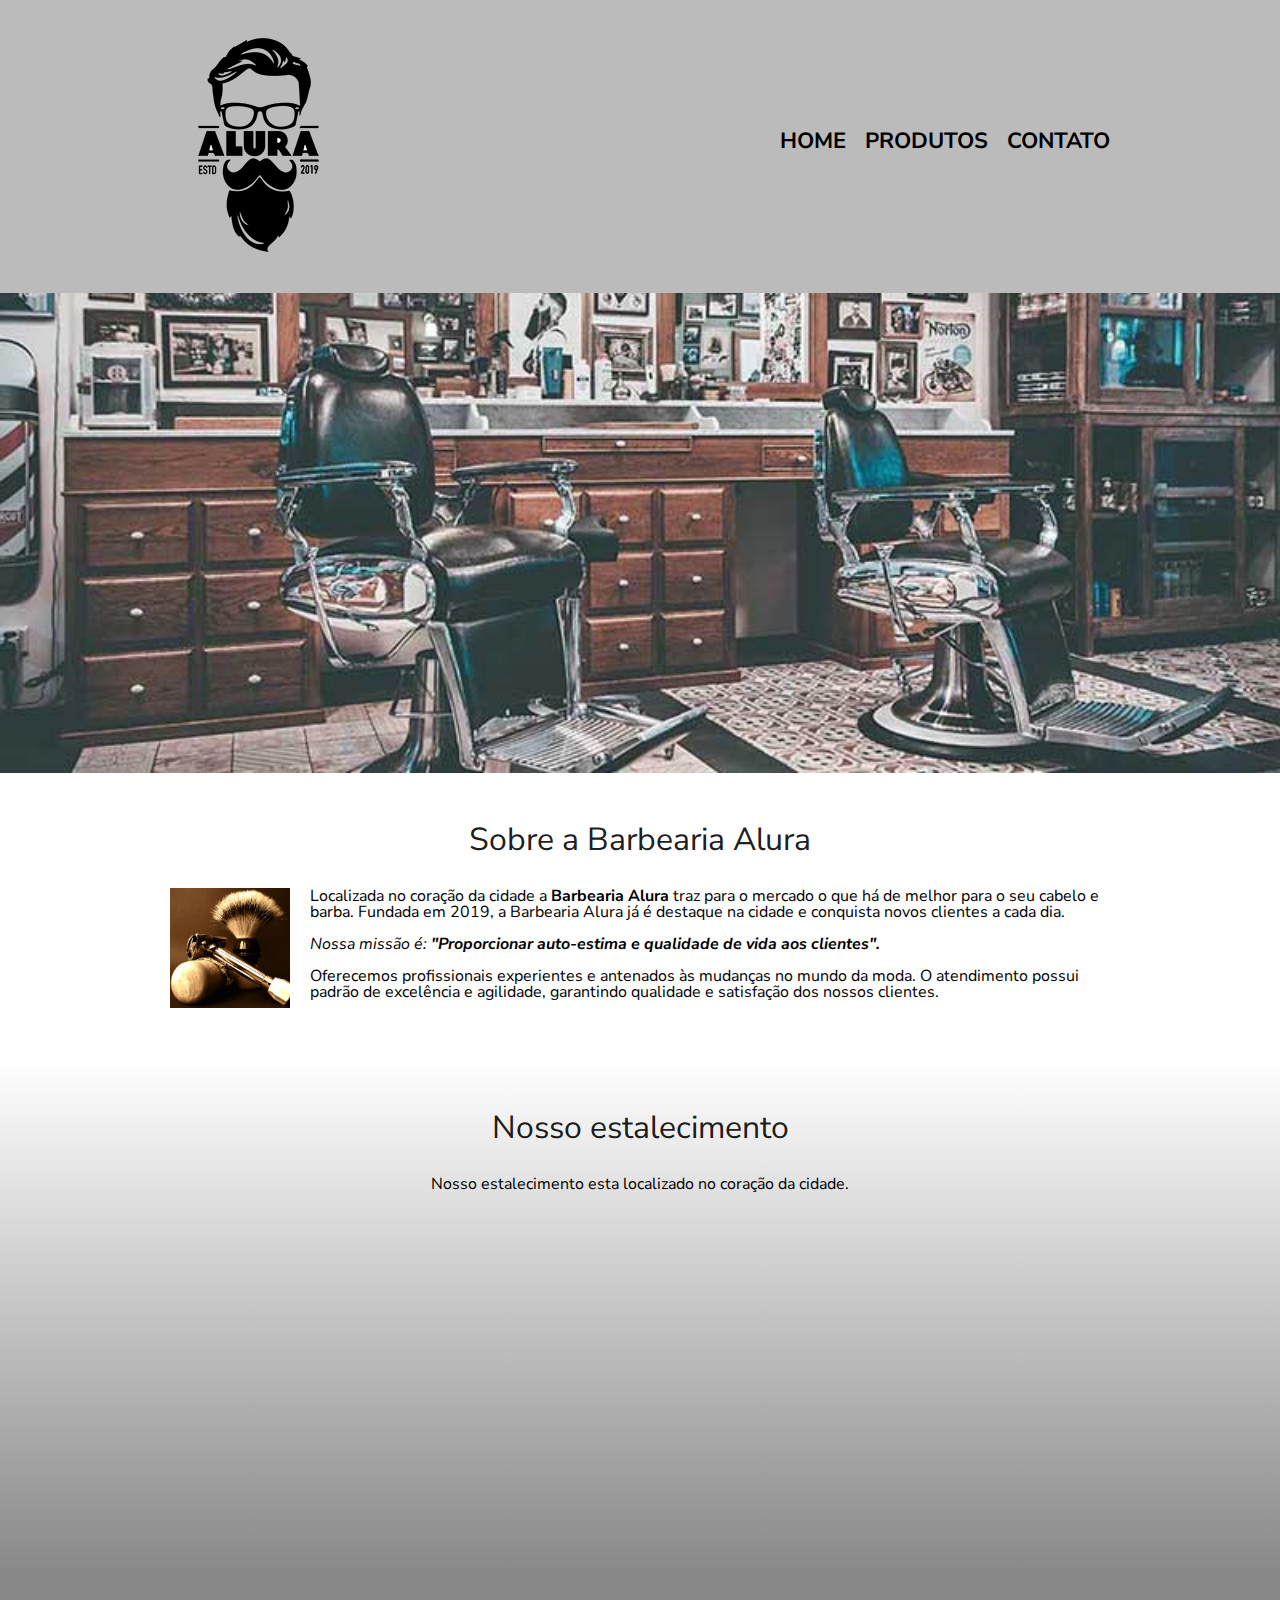
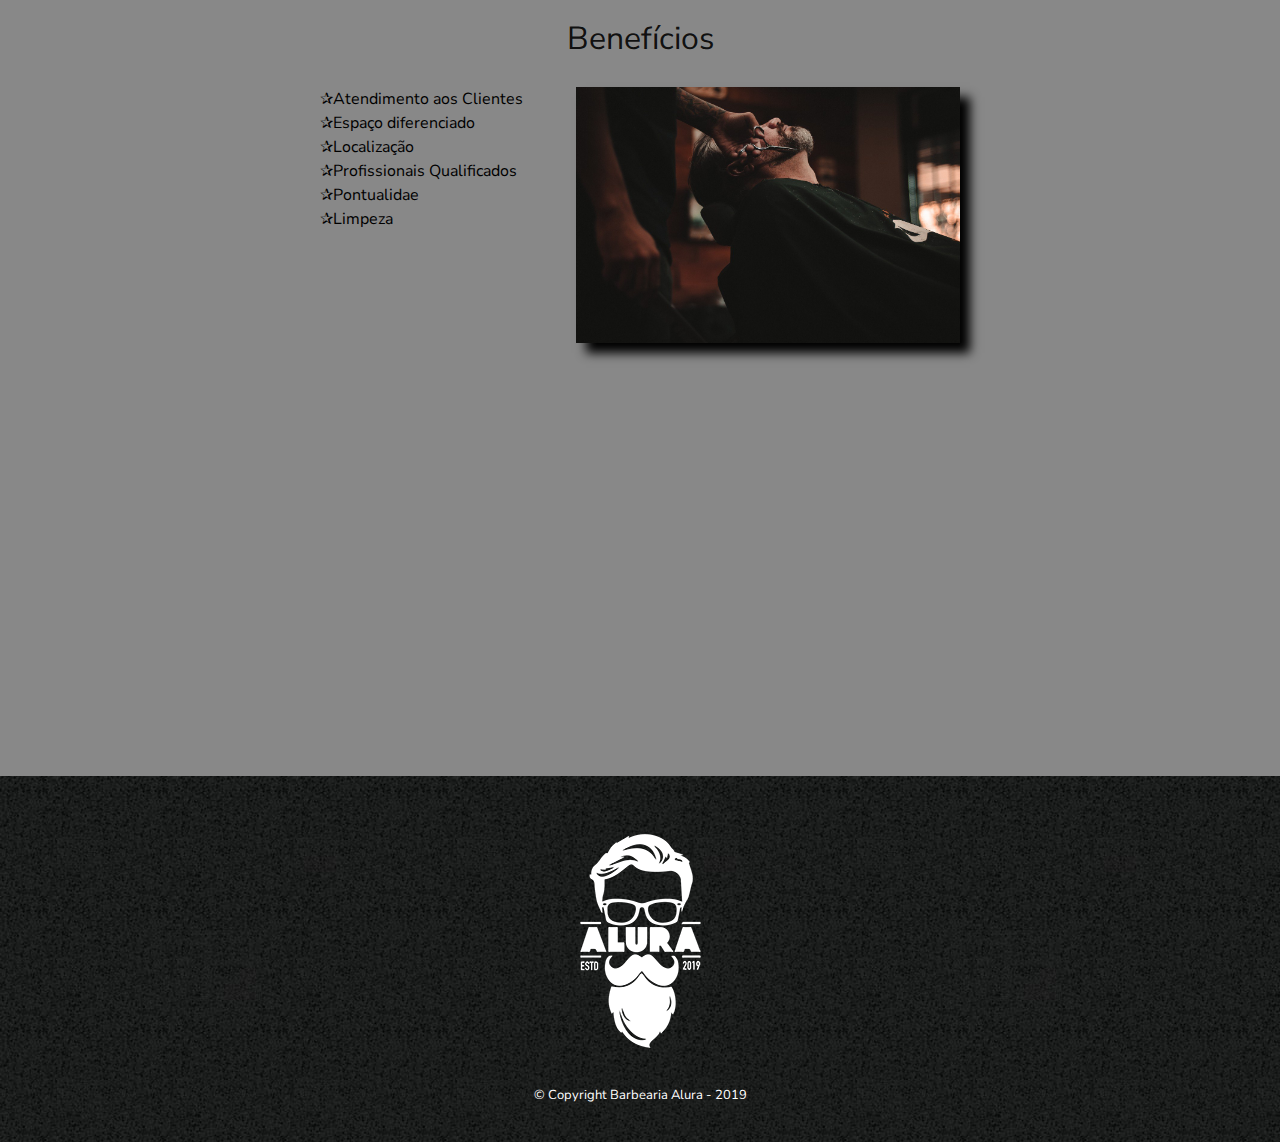
==== index.html @ 234b65a4 "commit inicial" ====
<!DOCTYPE html>
<html lang = "pt-br">
    <head>
         <meta charset="UTF-8">
         <meta name="viewport" content="width=device-width">
         <title>Barbearia Alura</title>
         <link rel="stylesheet" href="reset.css">
         <link rel="stylesheet" href="style.css">
         <link href="https://fonts.googleapis.com/css2?family=Nunito+Sans:wght@200&display=swap" rel="stylesheet">
    </head>

    <body>  
        <header>
            <div class="caixa">
                <h1><img src="logo.png"></h1>

                <nav>
                    <ul>
                        <li><a href="index.html">Home</a></li>
                        <li><a href="produtos.html">Produtos</a></li>
                        <li><a href="contato.html">Contato</a></li>
                    </ul>
                </nav>
            </div>
        </header>
        <img class = "banner" src = "banner.jpg">    
        
        <main>
            <section class="principal">
                <h2 class="titulo-principal">Sobre a Barbearia Alura</h2>
                <img class="utensilios" src="utensilios.jpg" alt="Utensilios um barbeiro">

                <p>Localizada no coração da cidade a <strong>Barbearia Alura</strong> traz para o mercado o que há de melhor
                para o seu cabelo e barba. 
                Fundada em 2019, a Barbearia Alura já é destaque na cidade e conquista novos clientes a cada dia. </p>

                <p id = "missao"><em>Nossa missão é: <strong> "Proporcionar auto-estima e qualidade de vida aos clientes".</strong></em></p>

                <p>Oferecemos profissionais experientes e antenados às mudanças no mundo da moda. O atendimento possui padrão de excelência e agilidade, garantindo qualidade e satisfação dos nossos clientes.</p>
                </section>

                <section class="mapa">
                    <h3 class="titulo-principal">Nosso estalecimento</h3>
                    <p>Nosso estalecimento esta localizado no coração da cidade.</p>

                    <div class="mapa-conteudo">
                        <iframe src="https://www.google.com/maps/embed?pb=!4v1641039689569!6m8!1m7!1skPHIiZUF7O6fQCjoKKWMSQ!2m2!1d-30.0108147057329!2d-51.12991420858576!3f230.1272!4f0!5f0.7820865974627469" width="100%" height="300" style="border:0;" allowfullscreen="" loading="lazy"></iframe>
                    </div>    
                </section>

            <section class="beneficios">
                <h3 class="titulo-principal">Benefícios</h3>
                <div class="conteudo-beneficios">
                    <ul class="lista-beneficios">
                        <li class="itens">Atendimento aos Clientes</li>
                        <li class="itens">Espaço diferenciado</li>
                        <li class="itens">Localização</li>
                        <li class="itens">Profissionais Qualificados</li>
                        <li class="itens">Pontualidae</li>
                        <li class="itens">Limpeza</li>
                    </ul><img src="beneficios.jpg" class="imagem-beneficios">
                </div>           

                <div class="video">
                    <iframe width="100%" height="315" src="https://www.youtube.com/embed/wcVVXUV0YUY" title="YouTube video player" frameborder="0" allow="accelerometer; autoplay; clipboard-write; encrypted-media; gyroscope; picture-in-picture" allowfullscreen></iframe>
                </div>
            </section>
        </main>   

        <footer>
            <img src="logo-branco.png">
            <p class="copyright">&copy; Copyright Barbearia Alura - 2019</p>
        </footer>
    </body>        
</html>
---- style.css ----
body{
    font-family: 'Nunito Sans', sans-serif;
}
header{
    background: #BBBBBB;
    padding: 20px 0 ;
}

.caixa{
    position: relative;
    width: 940px;
    margin: 0 auto;
}

nav {
   position: absolute;
   top: 110px;
   right: 0; 
}

nav li{
    display: inline ;
    margin: 0 0 0 15px;
}

nav a{
    text-transform: uppercase;
    color: #000000;
    font-weight: bold;
    font-size: 22px;
    text-decoration: none;
}
nav a:hover{
    color: #C78C19;
    text-decoration: underline;

}

.produtos{
    width: 940px;
    margin: 0 auto;
    padding: 50px 0;
}

.produtos li{
    display: inline-block;
    text-align: center;
    width: 30%;
    vertical-align: top;
    margin: 0 1.5%;
    padding: 30px 20px;
    box-sizing: border-box;
    border: 2px solid #000000;
    border-radius: 10px; 
}

.produtos li:hover{
    border-color: #C78C19;
}

.produtos li:active{
    border-color: #0fcf98;
}

.produtos h2{
    font-size: 30px;
    font-weight: bold;
}

.produtos li:hover h2{
    font-size: 35px;
}

.produto-descricao{
    font-size: 18px;
}

.produto-preco{
    font-size: 22px;
    font-weight: bold;
    margin-top: 10px;
}

footer{
    text-align: center;
    background: url("bg.jpg");
    padding: 40px 0;
}

.copyright{
    color: #ffffff;
    font-size: 13px;
    margin: 20px 0 0;
}
main{
    
}

form{
    margin: 40px 0;    
}
form label, form legend{
    display: block;
    font-size: 20px;
    margin: 0 0 10px;
}
.input-padrao{
    display: block;
    margin: 0 0 20px;
    padding: 10px 20px;
    width: 50%;
}
.checkbox{
    margin: 20px 0;
}
.enviar{
    width: 40%;
    padding: 15px 0;
    background-color: orange;
    color: white;
    font-weight: bold;
    font-size: 18px;
    border: none;
    border-radius: 5px;
    transition: 1s all;
    cursor: pointer;
}
.enviar:hover{
    background: darkorange; 
    transform: scale(1.15);   
}
table{
    margin: 20px 0 40px;
}
thead{
    background: #555555;
    color: white;
    font-weight: bold;
}
td, th{
    border: 2px solid #000000;
    padding: 8px 15px;    
}

/*CSS d barra inicial */
.banner{
    width: 100%;
}
.titulo-principal{
    text-align: center;
    font-size: 2em; /*2 vezes o tamanho da fonte base*/
    margin: 0 0 1em;
    clear: left;
    color:rgba(0,0,0,0.9);
}
.principal{
    padding: 3em 0;
    background: #FEFEFE;
    width: 940px;
    margin: 0 auto;
}
.principal p{
    margin: 0 0 1em;
    
}
.principal strong{
    font-weight: bold;    
}
.principal em{
    font-style: italic;
}
.utensilios{
    width: 120px;
    float: left;
    margin: 0 20px 20px 0;
}
.beneficios{
    padding: 3em 0;
    background: #888888;    
}
.mapa{
    padding: 3em 0;
   background: linear-gradient(#FEFEFE, #888888);
}
.mapa-conteudo{
    width: 940px;
    margin: 0 auto;
}
.mapa p{
    margin: 0 0 2em;
    text-align: center;
}
.conteudo-beneficios{
    width: 640px;
    margin: 0 auto;
}
.lista-beneficios{
    width: 40%;
    display: inline-block;
    vertical-align: top;
}
.itens{
    line-height: 1.5;
}
.itens:before{
    content: "✰"; 
}
.imagem-beneficios{
    width: 60%;    
    opacity: 1;
    transition: 400ms;
    box-shadow: 10px 10px 10px #000000;    
}
.imagem-beneficios:hover{
    opacity: 0.3;
}
.beneficios{
    padding: 3em 0;
}
.video{
    width: 560px;
    margin: 2em auto;
}
@media screen and (max-width: 480px) {
    .caixa, .principal, .conteudo-beneficios, .mapa-conteudo, .video{
        width: auto;
    }    
    h1{
        text-align: center;
    }
    nav{
        position: static;
    }
    .lista-beneficios, .imagem-beneficios{
        width: 100%;
    }
}
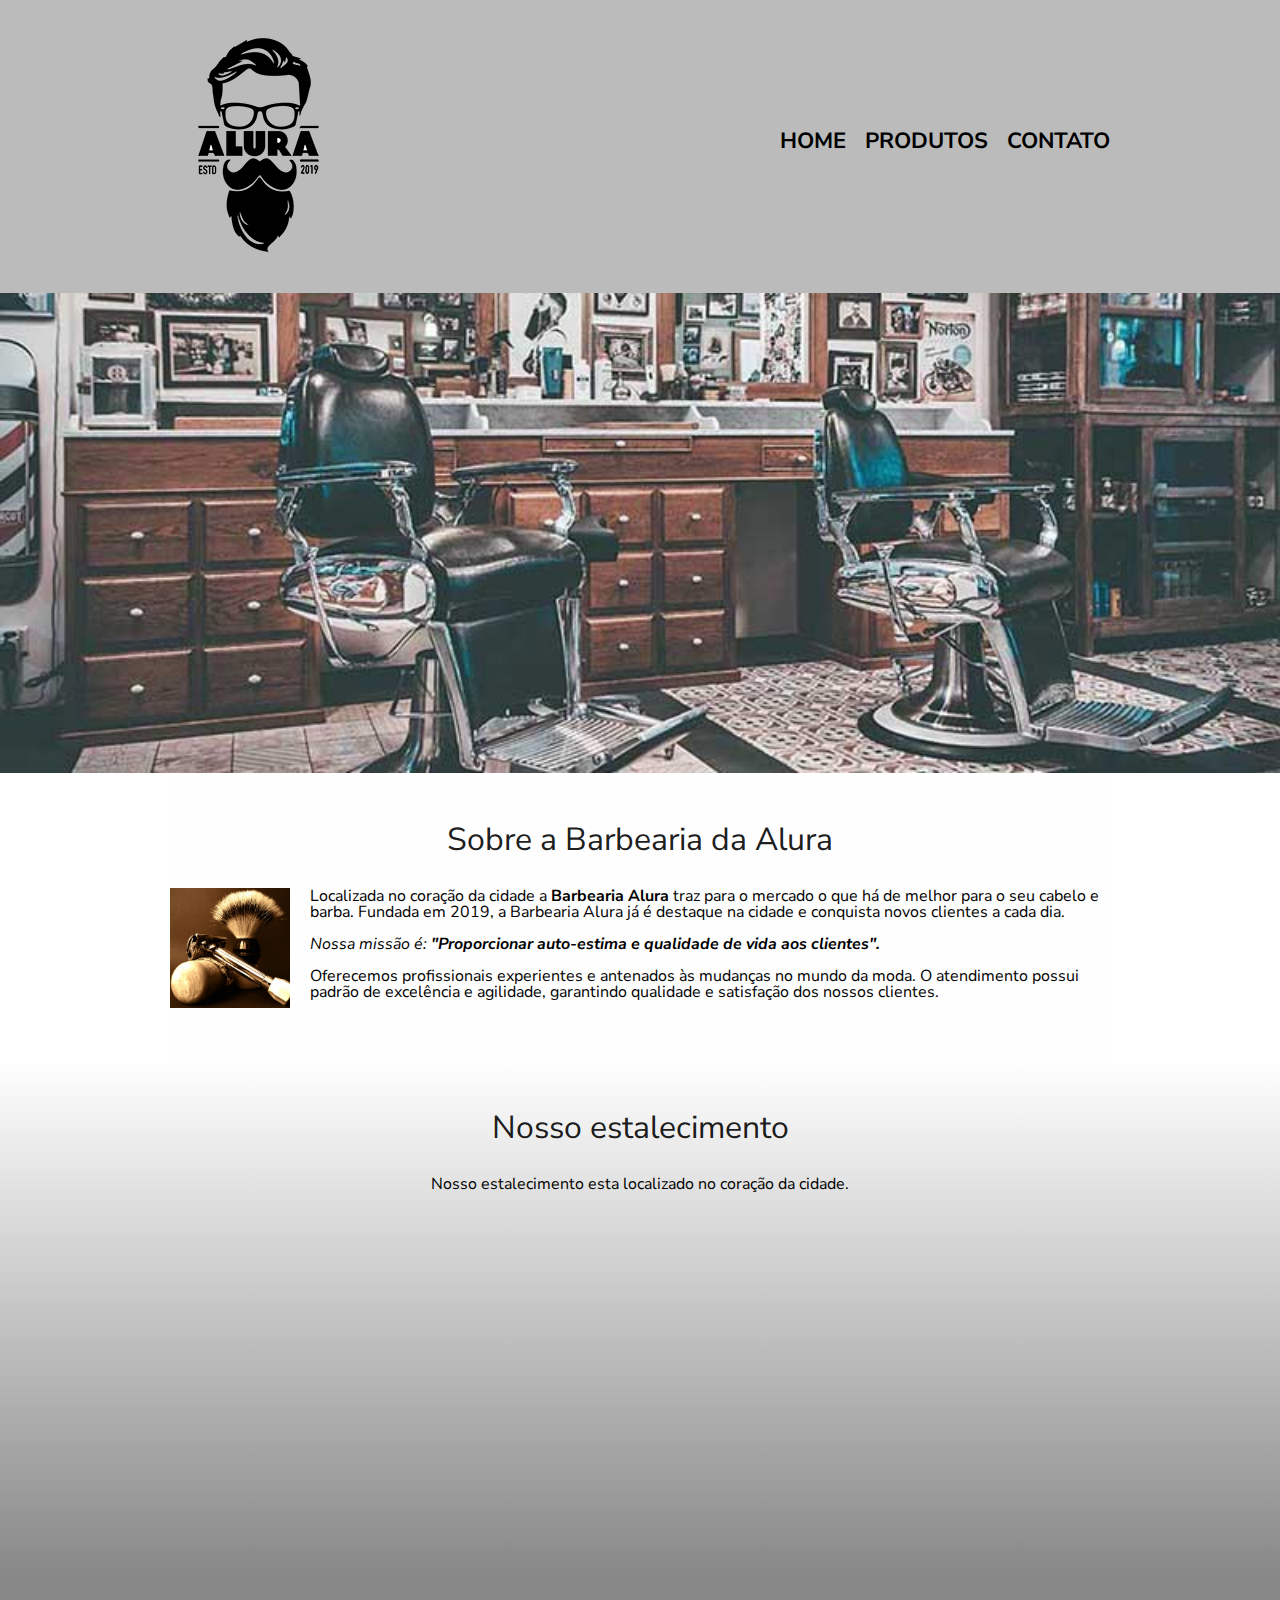
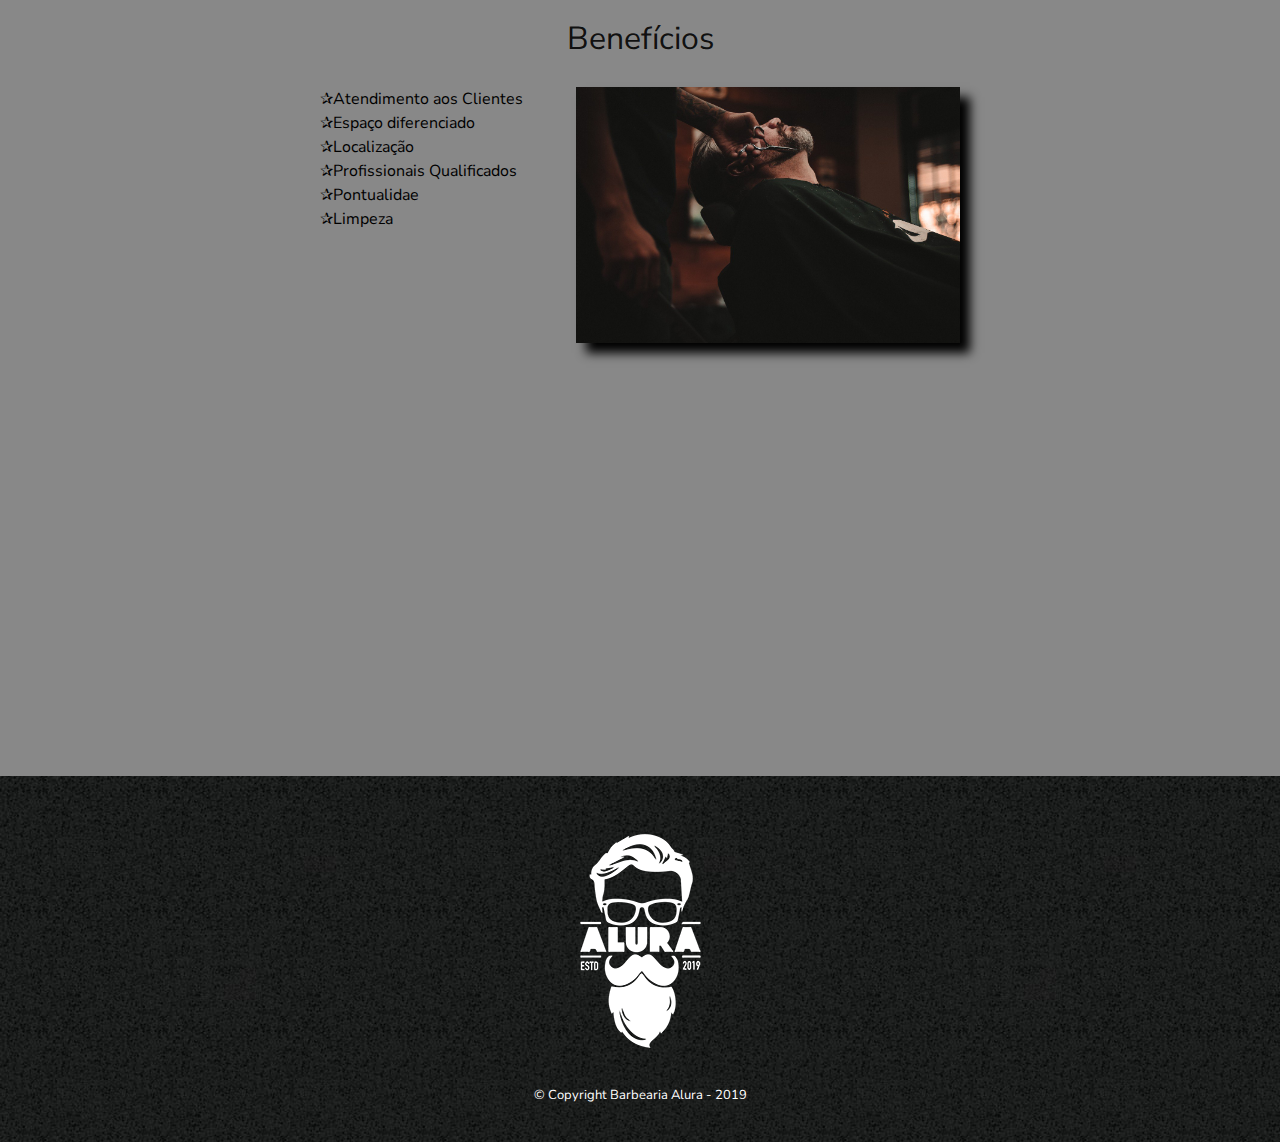
==== commit acd9f009: "modificado o nome inicial" ====
--- a/index.html
+++ b/index.html
@@ -27,7 +27,7 @@
         
         <main>
             <section class="principal">
-                <h2 class="titulo-principal">Sobre a Barbearia Alura</h2>
+                <h2 class="titulo-principal">Sobre a Barbearia da Alura</h2>
                 <img class="utensilios" src="utensilios.jpg" alt="Utensilios um barbeiro">
 
                 <p>Localizada no coração da cidade a <strong>Barbearia Alura</strong> traz para o mercado o que há de melhor
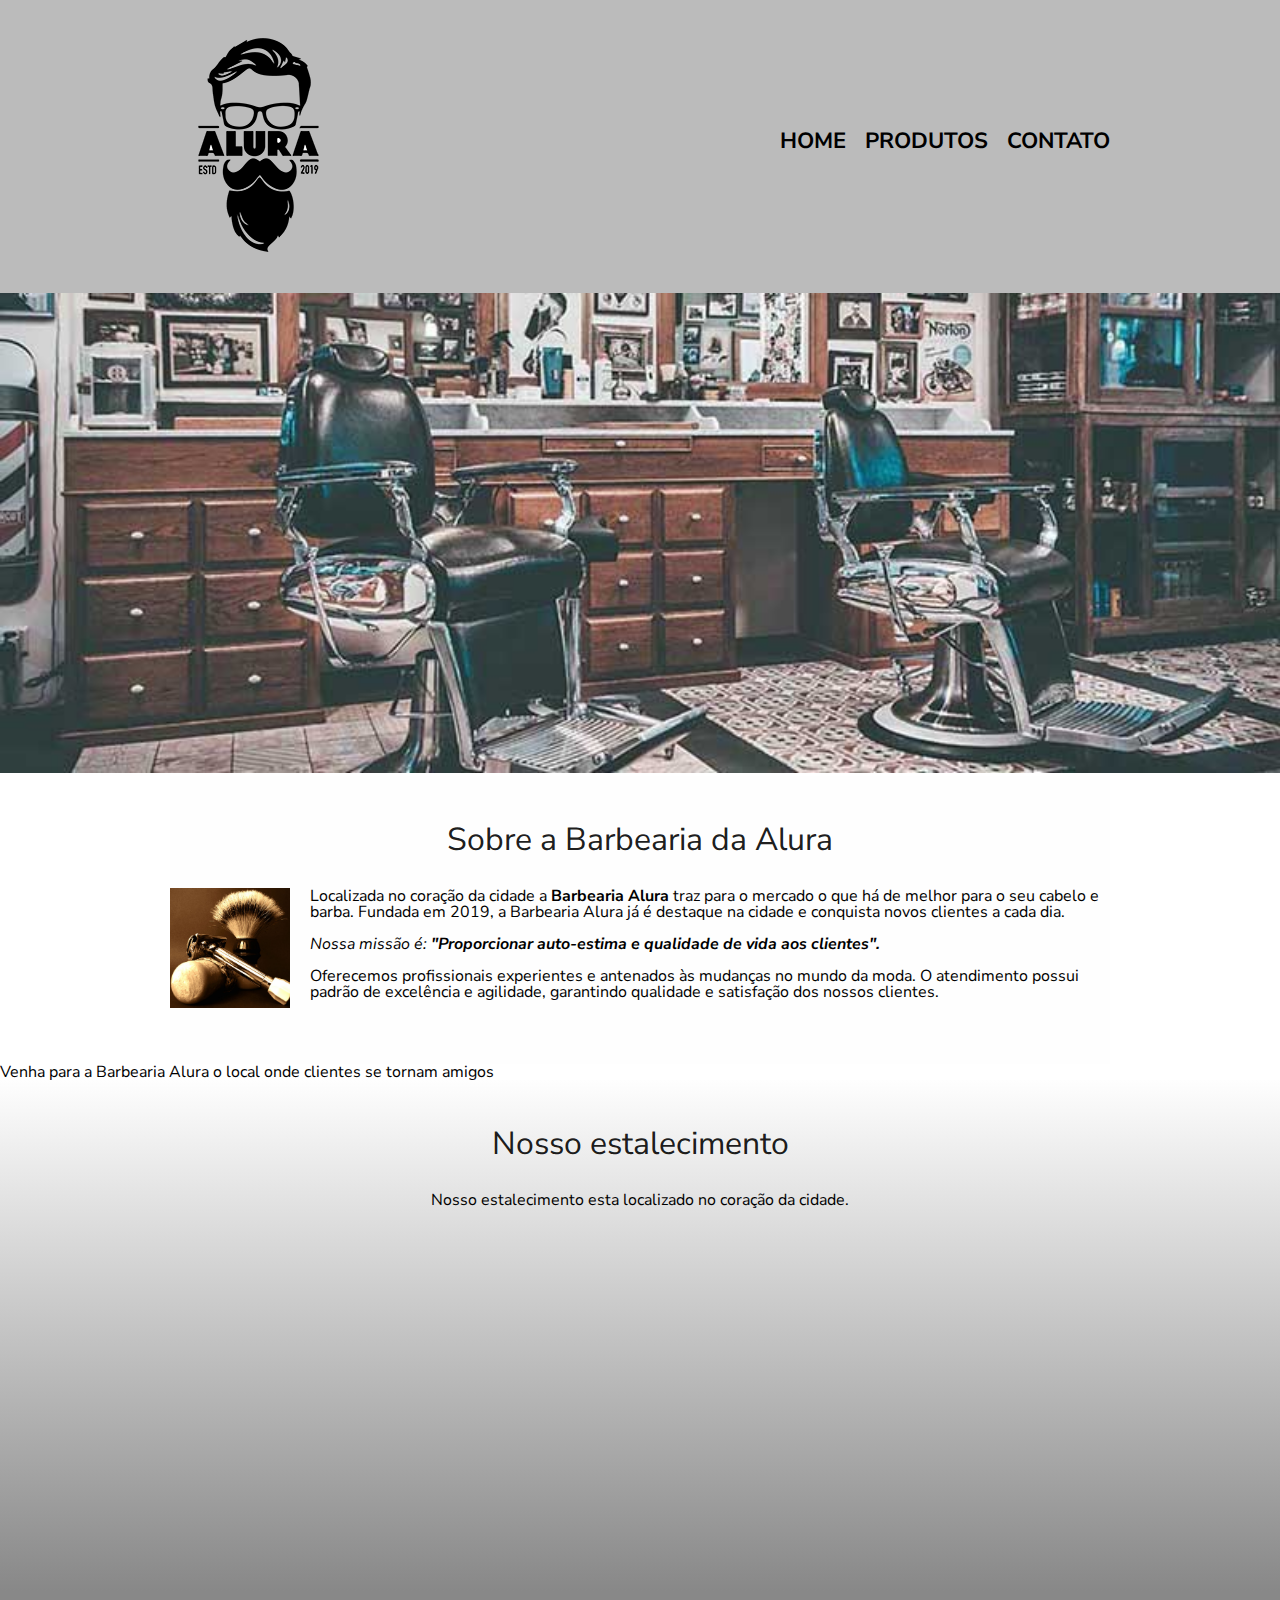
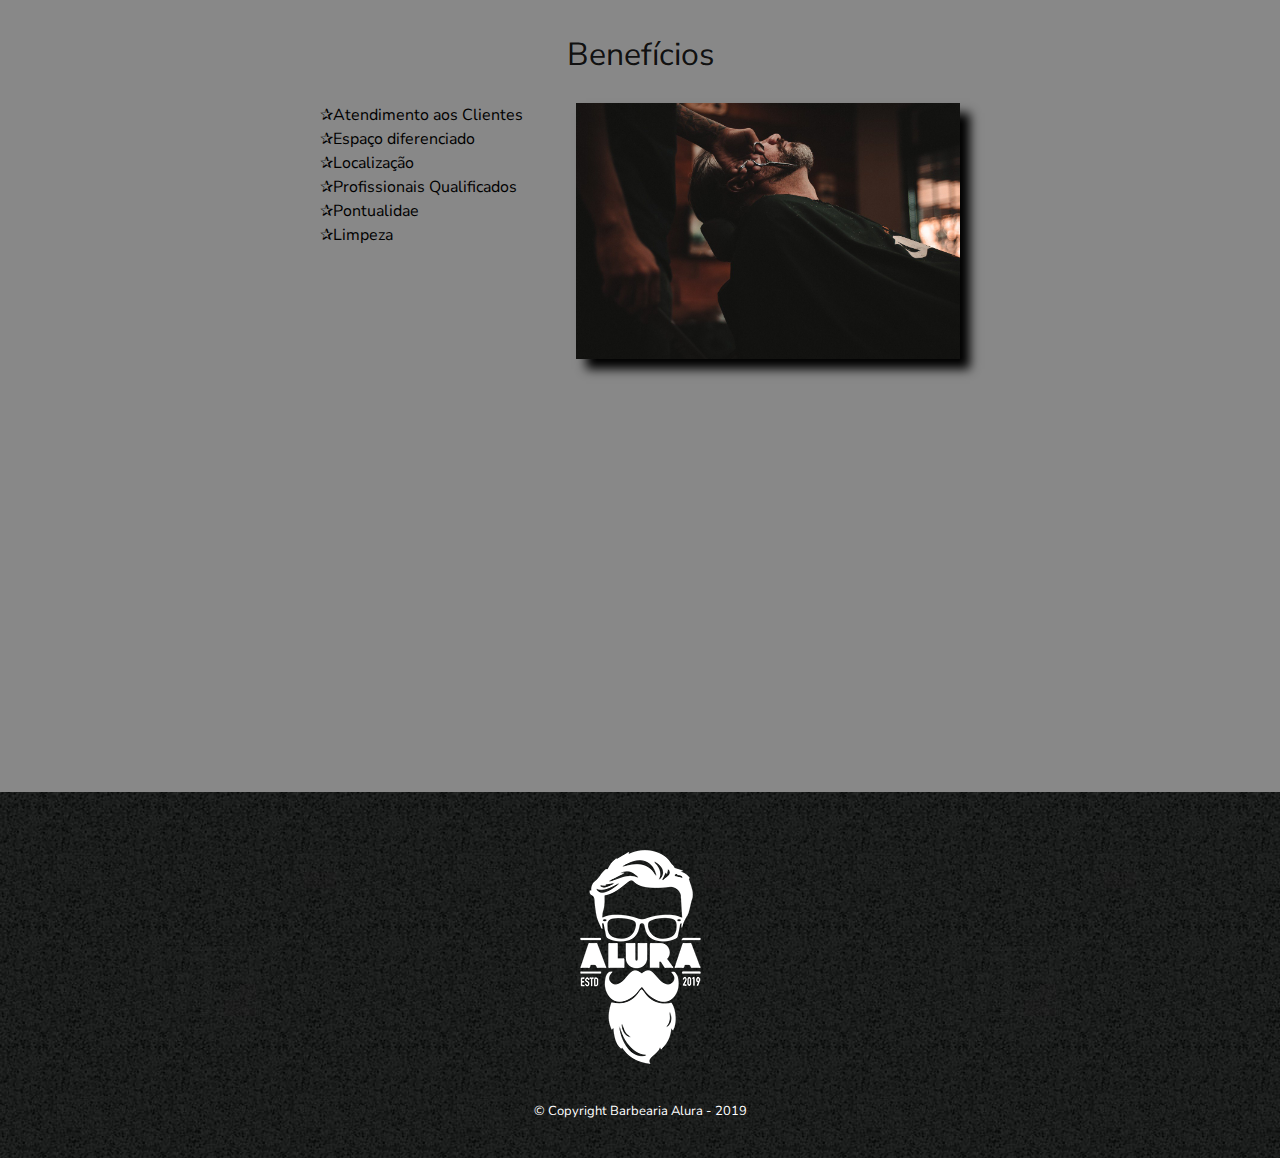
==== commit bef2da66: "adicionado um paragrafo a mais na pagina principal" ====
--- a/index.html
+++ b/index.html
@@ -39,6 +39,8 @@
                 <p>Oferecemos profissionais experientes e antenados às mudanças no mundo da moda. O atendimento possui padrão de excelência e agilidade, garantindo qualidade e satisfação dos nossos clientes.</p>
                 </section>
 
+                <p>Venha para a Barbearia Alura o local onde clientes se tornam amigos</p>
+
                 <section class="mapa">
                     <h3 class="titulo-principal">Nosso estalecimento</h3>
                     <p>Nosso estalecimento esta localizado no coração da cidade.</p>
